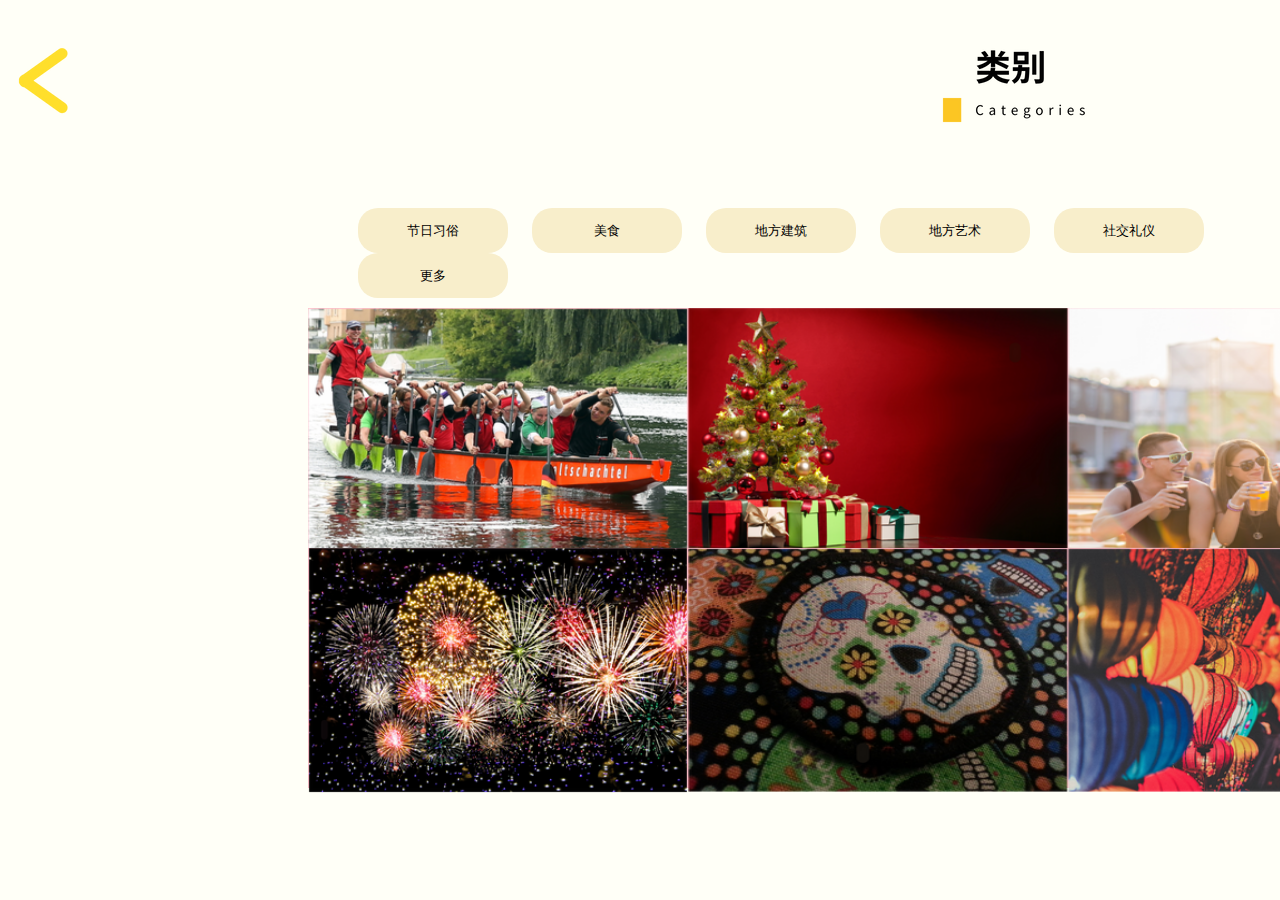
==== cate.html @ 485606bb "global_carnival" ====
<!DOCTYPE html>
<html lang="en">
<head>
    <meta charset="UTF-8">
    <meta name="viewport" content="width=device-width, initial-scale=1.0">
    <title>节日习俗介绍</title>
    <style>
        body {
            position: relative;
            background-color: #fffff7;
        }
        .button {
            position: absolute;
            top: 40px;
            left: 10px;
        }
        .title {
          position: absolute;
          top: 0;
          right: 0;
        }
        .box {
            position: absolute;
            top: 300px;
            left: 300px;
            width: 1400px;
            display: flex;
            flex-direction: row;
            flex-wrap: wrap;
        }
        #box2 {
          visibility: hidden;
        }
        .circle2 {
            position: relative;
            width: 380px;
            height: 240px;
            /* border-radius: 50%; */
            background-color: pink; /* 设置为圆形的背景颜色 */
            /* display: flex;
            align-items: center;
            justify-content: center;
            position: relative; */
            transition: all 0.3s ease; /* 添加过渡效果 */
        }
        .circle2 img {
            position: absolute;
            width: 380px;
            height: 245px;
        }
        .square2 {
    width: 380px;
    height: 240px;
    font-size: 16px;
    background-color: #c6c6bb; /* 设置为方形的背景颜色 */
    border-radius: 20px; /* 取消方形的圆角 */
    z-index: 10;
        }
        .content2 {
          display: none; /* 默认隐藏内容 */
          position: absolute;
          top: 50%;
          left: 50%;
          width: 380px;
          height: 245px;
          color: #fff;
          text-align: center;
          line-height: 245px;
          transform: translate(-50%, -50%);
          background-color: rgba(0, 0, 0, 0.5);
        }    
        .nav {
          position: absolute;
          top: 200px;
          left: 350px;
        }
        .nav button {
          width: 150px;
          height: 45px;
          background-color: #f8eecb;
          color: #000;
          border: none;
          border-radius: 20px;
          margin-right: 20px;
        }  
    </style>
</head>
<body>
  <a href="test2.html#secondPage/2"><img src="images/button_goback.png" alt="" class="button"></a>
    <div class="title"><img src="images/2-3-ca.png" alt=""></div>
    <div class="nav">
      <button onclick="f_show()">节日习俗</button>
      <button onclick="s_show()">美食</button>
      <button>地方建筑</button>
      <button>地方艺术</button>
      <button>社交礼仪</button>
      <button>更多</button>
      </div>
    <div class="box" id="box1">
        <div class="circle2" onmouseover="enlargeAndTransform2(this)" onmouseout="shrinkAndRestore2(this)">
            <img src="images/cate-1-1.png" alt="">
            <div class="content2">
              <h2>端午节</h2>
            </div>
          </div>
        <div class="circle2" onmouseover="enlargeAndTransform2(this)" onmouseout="shrinkAndRestore2(this)">
            <img src="images/cate-1-2.png" alt="">
            <div class="content2">
              <h2>圣诞节</h2>
            </div>
          </div>
        <div class="circle2" onmouseover="enlargeAndTransform2(this)" onmouseout="shrinkAndRestore2(this)">
            <img src="images/cate-1-3.png" alt="">
            <div class="content2">
              <h2>啤酒节</h2>
            </div>
          </div>
          <div class="circle2" onmouseover="enlargeAndTransform2(this)" onmouseout="shrinkAndRestore2(this)">
            <img src="images/cate-1-4.png" alt="">
            <div class="content2">
              <h2>烟花大会</h2>
            </div>
          </div>
          <div class="circle2" onmouseover="enlargeAndTransform2(this)" onmouseout="shrinkAndRestore2(this)">
            <img src="images/cate-1-5.png" alt="">
            <div class="content2">
              <h2>亡灵节</h2>
            </div>
          </div>
          <div class="circle2" onmouseover="enlargeAndTransform2(this)" onmouseout="shrinkAndRestore2(this)">
            <img src="images/cate-1-6.png" alt="">
            <div class="content2">
              <h2>元宵节</h2>
            </div>
          </div>
    </div>
    <div class="box" id="box2">
      <div class="circle2" onmouseover="enlargeAndTransform2(this)" onmouseout="shrinkAndRestore2(this)">
          <img src="images/cate-2-1.png" alt="">
          <div class="content2">
            <h2>寿司</h2>
          </div>
        </div>
      <div class="circle2" onmouseover="enlargeAndTransform2(this)" onmouseout="shrinkAndRestore2(this)">
          <img src="images/cate-2-2.png" alt="">
          <div class="content2">
            <h2>石锅拌饭</h2>
          </div>
        </div>
      <div class="circle2" onmouseover="enlargeAndTransform2(this)" onmouseout="shrinkAndRestore2(this)">
          <img src="images/cate-2-3.png" alt="">
          <div class="content2">
            <h2>披萨</h2>
          </div>
        </div>
        <div class="circle2" onmouseover="enlargeAndTransform2(this)" onmouseout="shrinkAndRestore2(this)">
          <img src="images/cate-2-4.png" alt="">
          <div class="content2">
            <h2>牛排</h2>
          </div>
        </div>
        <div class="circle2" onmouseover="enlargeAndTransform2(this)" onmouseout="shrinkAndRestore2(this)">
          <img src="images/cate-2-5.png" alt="">
          <div class="content2">
            <h2>烤鸭</h2>
          </div>
        </div>
        <div class="circle2" onmouseover="enlargeAndTransform2(this)" onmouseout="shrinkAndRestore2(this)">
          <img src="images/cate-2-6.png" alt="">
          <div class="content2">
            <h2>阳春面</h2>
          </div>
        </div>
  </div>
</body>
<script>
  // 鼠标悬浮出现文字 效果
    function enlargeAndTransform2(element) {
    element.classList.add('square2');
    element.querySelector('.content2').style.display = 'block'; // 鼠标移上时显示内容
  }
  function shrinkAndRestore2(element) {
    element.classList.remove('square2');
    element.querySelector('.content2').style.display = 'none'; // 鼠标移出时隐藏内容
  }
  // 点击上方nav切换box
  function f_show() {
    var x1 = document.getElementById("box1");
    var x2 = document.getElementById("box2");
    x1.style.visibility = "visible"
    x2.style.visibility = "hidden"
    
  }
  function s_show() {
    var x1 = document.getElementById("box1");
    var x2 = document.getElementById("box2");
    x1.style.visibility = "hidden"
    x2.style.visibility = "visible"
  }

</script>
</html>
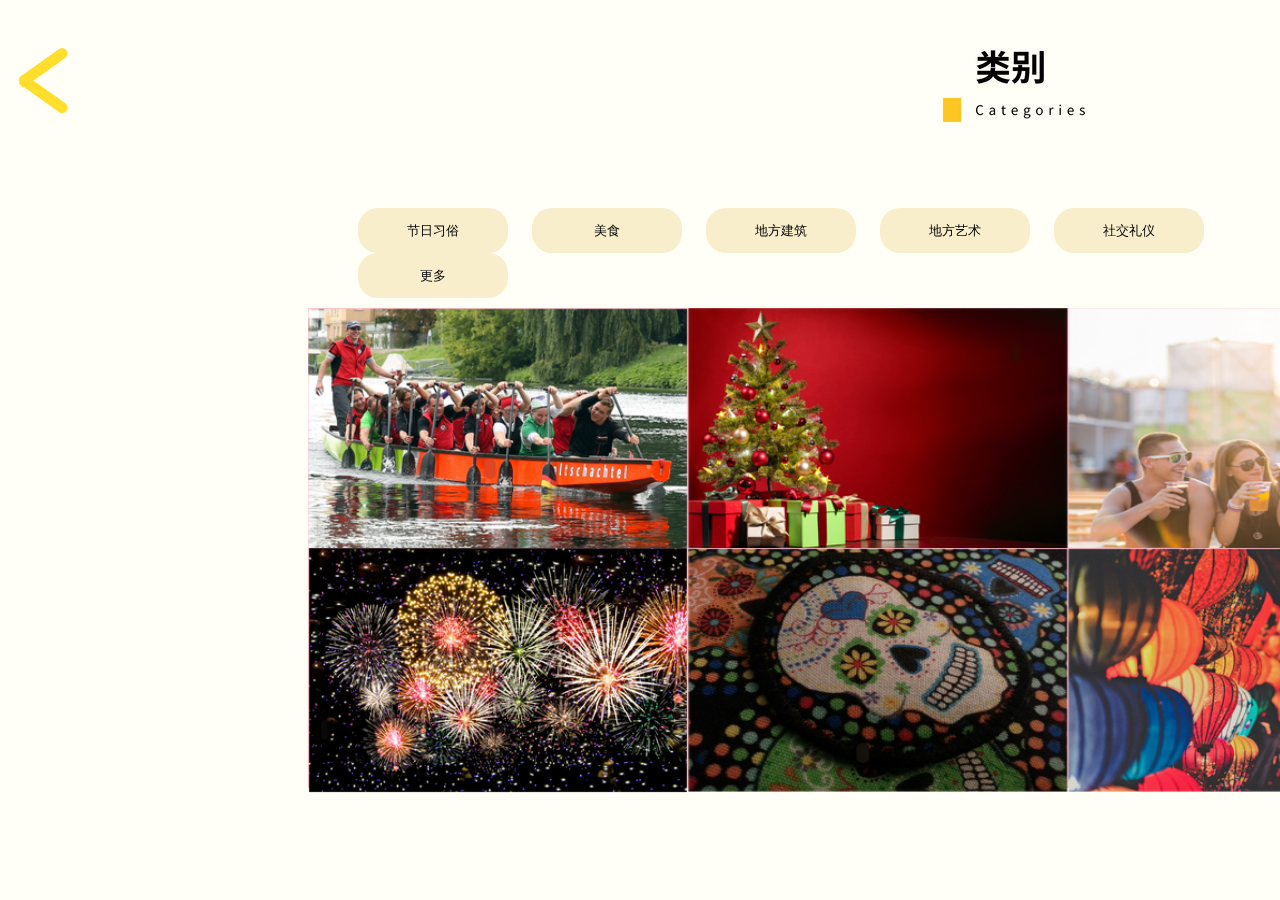
==== commit 935e2c28: "test" ====
--- a/cate.html
+++ b/cate.html
@@ -83,18 +83,37 @@
           border-radius: 20px;
           margin-right: 20px;
         }  
+        /* 鼠标悬浮效果 */
+        .hvr-float {
+  display: inline-block;
+  vertical-align: middle;
+  -webkit-transform: perspective(1px) translateZ(0);
+  transform: perspective(1px) translateZ(0);
+  box-shadow: 0 0 1px rgba(0, 0, 0, 0);
+  -webkit-transition-duration: 0.3s;
+  transition-duration: 0.3s;
+  -webkit-transition-property: transform;
+  transition-property: transform;
+  -webkit-transition-timing-function: ease-out;
+  transition-timing-function: ease-out;
+}
+.hvr-float:hover, .hvr-float:focus, .hvr-float:active {
+  -webkit-transform: translateY(-8px);
+  background-color: rgb(249, 200, 48);
+  transform: translateY(-8px);
+}
     </style>
 </head>
 <body>
   <a href="test2.html#secondPage/2"><img src="images/button_goback.png" alt="" class="button"></a>
     <div class="title"><img src="images/2-3-ca.png" alt=""></div>
     <div class="nav">
-      <button onclick="f_show()">节日习俗</button>
-      <button onclick="s_show()">美食</button>
-      <button>地方建筑</button>
-      <button>地方艺术</button>
-      <button>社交礼仪</button>
-      <button>更多</button>
+      <button onclick="f_show()" class="hvr-float">节日习俗</button>
+      <button onclick="s_show()" class="hvr-float">美食</button>
+      <button class="hvr-float">地方建筑</button>
+      <button class="hvr-float">地方艺术</button>
+      <button class="hvr-float">社交礼仪</button>
+      <button class="hvr-float">更多</button>
       </div>
     <div class="box" id="box1">
         <div class="circle2" onmouseover="enlargeAndTransform2(this)" onmouseout="shrinkAndRestore2(this)">
